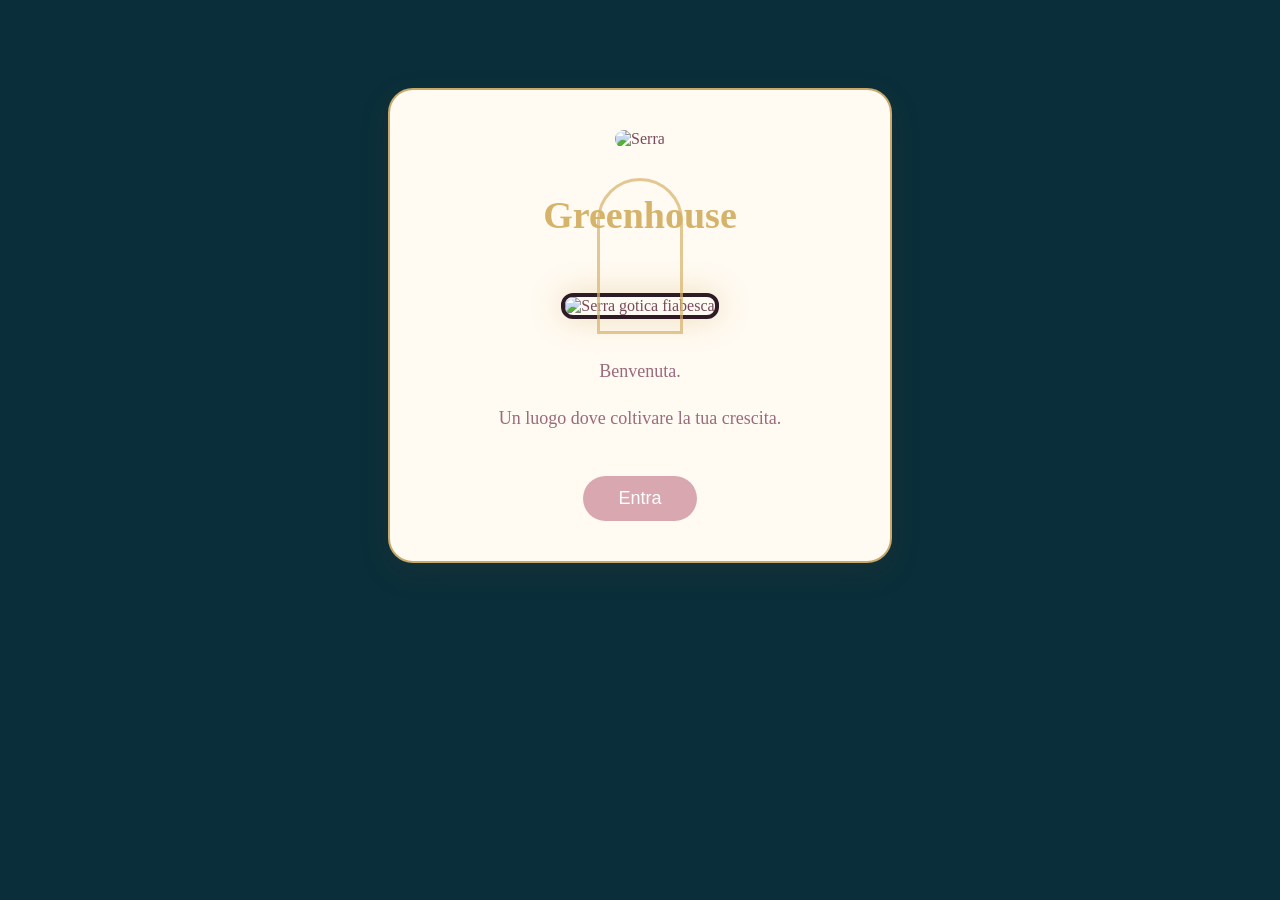
==== index.html @ a27fceaa "Update index.html" ====
<!DOCTYPE html>
<html lang="it">

<head>
    <meta charset="UTF-8">
    <meta name="viewport" content="width=device-width, initial-scale=1.0">
    <title>Greenhouse</title>

    <link rel="stylesheet" href="style.css">
</head>

<body>

<div class="serra">

    <img src="https://images.unsplash.com/photo-1585320806297-9794b3e4eeae" alt="Serra">

    <h1>Greenhouse</h1>
<div class="esterno">
    <img src="IMG_0699.png" alt="Serra gotica fiabesca">
    <div class="porta"></div>
</div>
    <p>
        Benvenuta.
    </p>

    <p>
        Un luogo dove coltivare la tua crescita.
    </p>

    <a href="serra.html">
        <button>Entra</button>
    </a>

</div>

</body>

</html>
---- style.css ----
body {
    background: #fff5f7;
    font-family: Georgia, serif;
    text-align: center;
    padding-top: 80px;
    color: #7a4a5c;
}

h1 {
    font-size: 38px;
}

p {
    font-size: 20px;
    color: #9b6b7d;
}.serra {
    background: #ffffff;
    width: 80%;
    max-width: 400px;
    margin: auto;
    padding: 40px 25px;
    border-radius: 30px;
    box-shadow: 0 10px 30px rgba(122, 74, 92, 0.15);
}

button {
    margin-top: 25px;
    padding: 12px 35px;
    border: none;
    border-radius: 25px;
    background: #d9a7b0;
    color: white;
    font-size: 18px;
    cursor: pointer;
}.serra img {
    width: 100%;
    border-radius: 20px;
    margin-bottom: 20px;
}.internoSerra {
    margin-top: 25px;
    padding: 20px;
    background: #fffaf5;
    border-radius: 20px;
}

.nascosta {
    display: none;
}body {
    background: #f7efe8;
    font-family: Georgia, serif;
    text-align: center;
    padding-top: 60px;
    color: #5d4a4a;
}

.serra {
    background: #fffaf2;
    width: 80%;
    max-width: 450px;
    margin: auto;
    padding: 40px 25px;
    border-radius: 25px;
    box-shadow: 0 10px 30px rgba(80, 60, 40, 0.15);
    border: 2px solid #c8a96a;
}

h1 {
    color: #6b7d5c;
    font-size: 34px;
}

p {
    font-size: 18px;
    line-height: 1.6;
}.serra-vittoriana {
    width: 85%;
    max-width: 500px;
    margin: auto;
    padding: 50px 25px;
    background: rgba(255, 250, 242, 0.9);
    border: 3px solid #c8a96a;
    border-radius: 35px;
    box-shadow: 0 15px 40px rgba(70, 50, 30, 0.2);
}

.titolo-serra {
    padding-bottom: 30px;
    border-bottom: 1px solid #d8c2a0;
}

.titolo-serra h1 {
    color: #65785b;
}

.pianta {
    margin-top: 30px;
    padding: 25px;
    background: #f5eee3;
    border-radius: 25px;
}

.pianta h2 {
    color: #8b6f47;
}
/* Atmosfera serra gotica fiabesca */

body {
    background-color: #0b2f3a;
    color: #7a4a5c;
    font-family: Georgia, serif;
    text-align: center;
    padding-top: 80px;
}

h1 {
    font-size: 38px;
    color: #d6b36a;
}

.esterno {
    position: relative;
    display: inline-block;
    margin-top: 30px;
}

.esterno img {
    width: 90%;
    max-width: 900px;
    border: 4px solid #2f1b25;
    border-radius: 12px;
    box-shadow: 0 0 30px rgba(214, 179, 106, 0.4);
}

.porta {
    position: absolute;
    width: 80px;
    height: 150px;
    left: 50%;
    bottom: 10%;
    transform: translateX(-50%);
    border: 3px solid #d6b36a;
    border-radius: 45px 45px 0 0;
    cursor: pointer;
    opacity: 0.7;
}
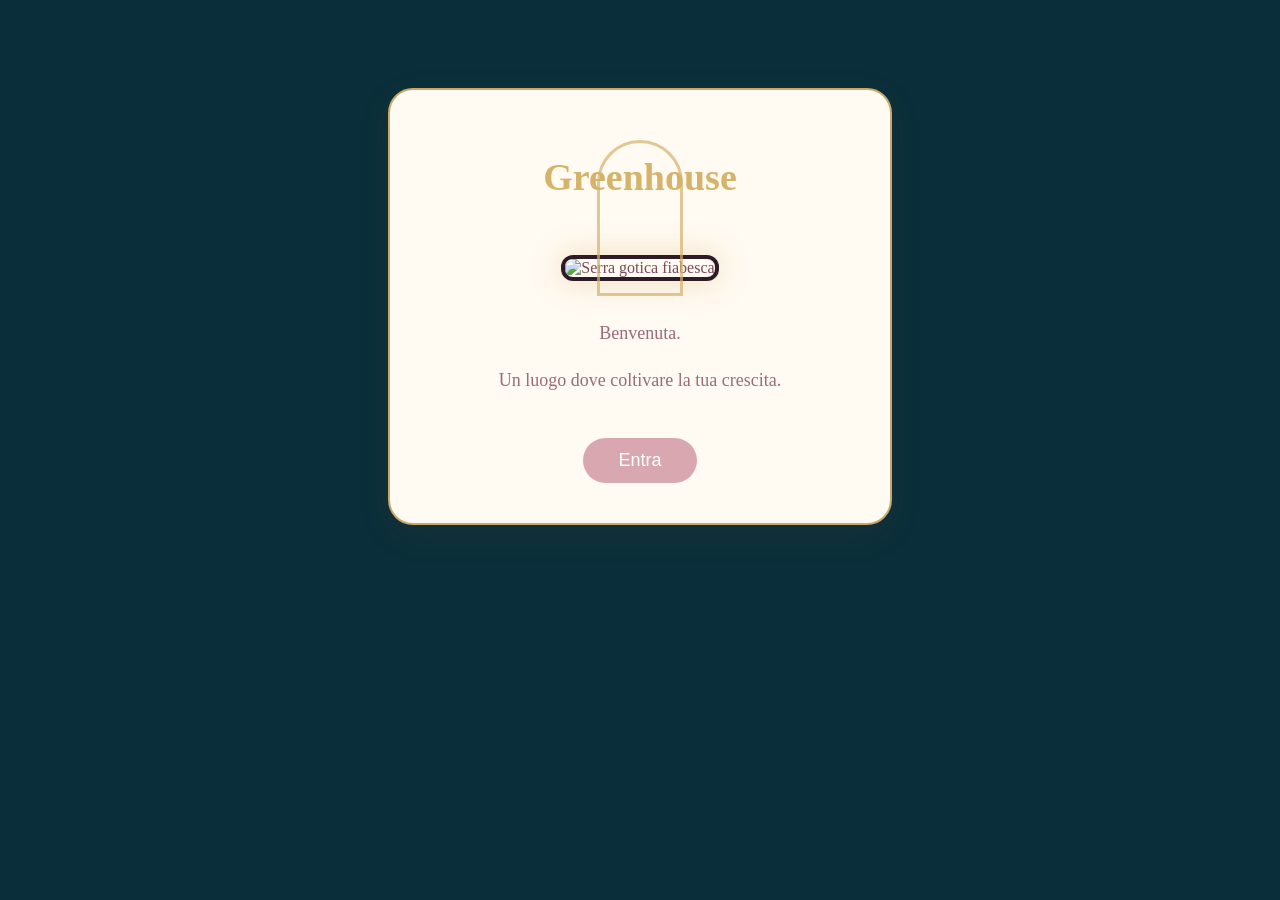
==== commit 33771a78: "Update index.html" ====
--- a/index.html
+++ b/index.html
@@ -12,8 +12,6 @@
 <body>
 
 <div class="serra">
-
-    <img src="https://images.unsplash.com/photo-1585320806297-9794b3e4eeae" alt="Serra">
 
     <h1>Greenhouse</h1>
 <div class="esterno">
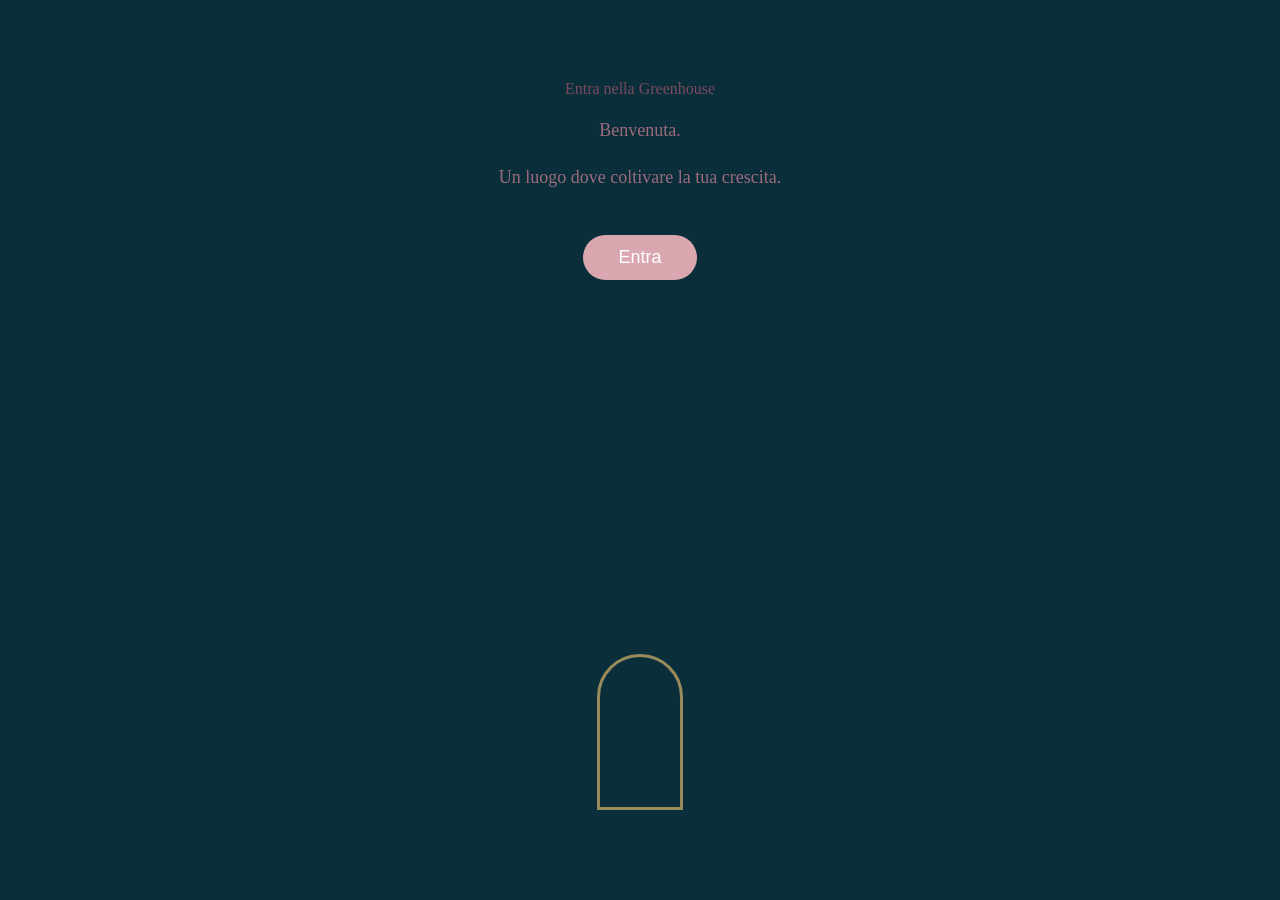
==== commit 6c481331: "Update index.html" ====
--- a/index.html
+++ b/index.html
@@ -11,13 +11,17 @@
 
 <body>
 
-<div class="serra">
+<div class="scena">
 
-    <h1>Greenhouse</h1>
-<div class="esterno">
-    <img src="IMG_0699.png" alt="Serra gotica fiabesca">
-    <div class="porta"></div>
+    <a href="serra.html" class="porta"></a>
+
+    <div class="titolo">
+        Entra nella Greenhouse
+    </div>
+
 </div>
+
+</body>
     <p>
         Benvenuta.
     </p>
--- a/style.css
+++ b/style.css
@@ -117,18 +117,19 @@
     color: #d6b36a;
 }
 
-.esterno {
+..esterno {
     position: relative;
-    display: inline-block;
-    margin-top: 30px;
+    width: 100vw;
+    height: 100vh;
+    overflow: hidden;
+    margin: 0;
 }
 
 .esterno img {
-    width: 90%;
-    max-width: 900px;
-    border: 4px solid #2f1b25;
-    border-radius: 12px;
-    box-shadow: 0 0 30px rgba(214, 179, 106, 0.4);
+    width: 100%;
+    height: 100%;
+    object-fit: cover;
+    display: block;
 }
 
 .porta {
@@ -143,3 +144,6 @@
     cursor: pointer;
     opacity: 0.7;
 }
+body {
+    margin: 0;
+}
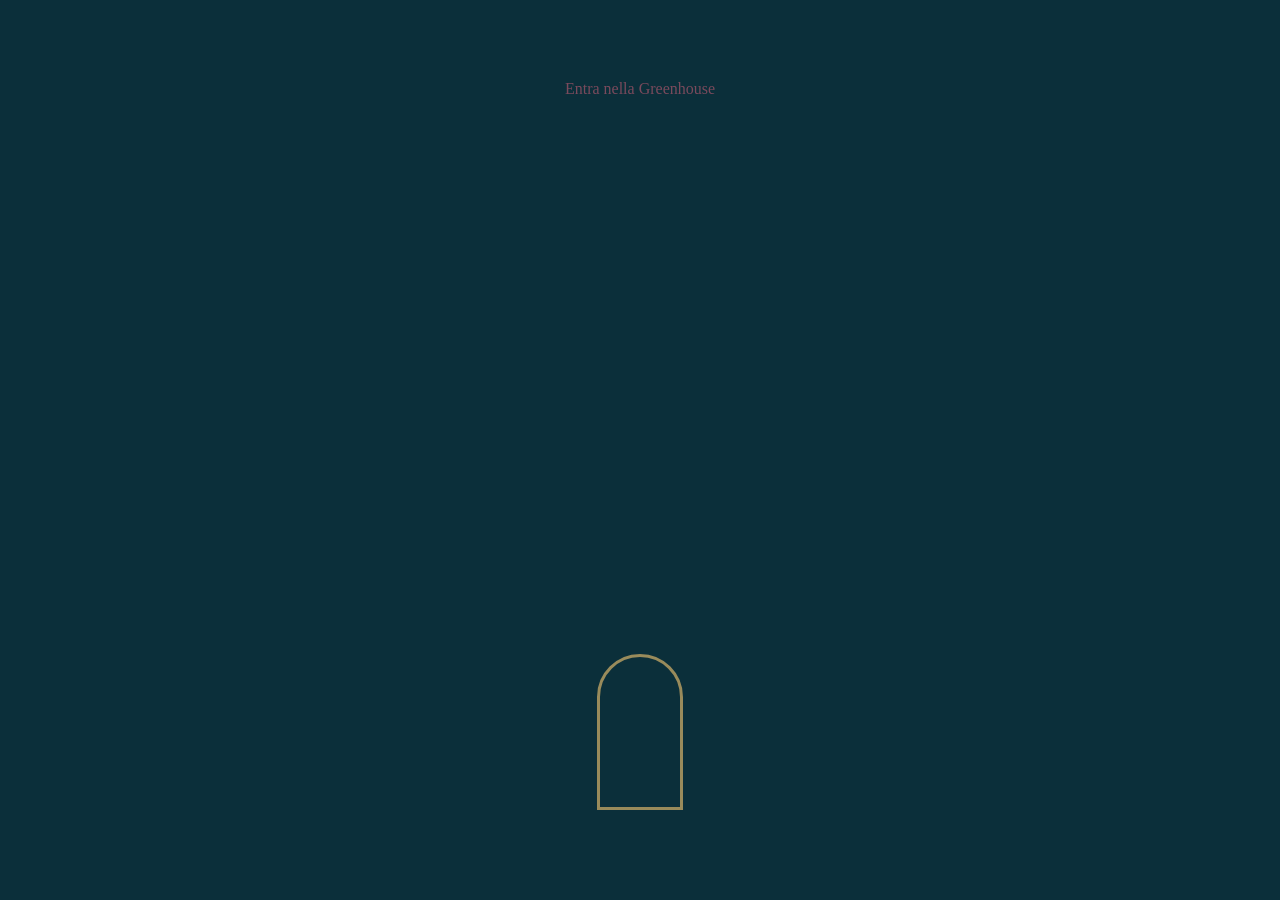
==== commit b27b3722: "Update index.html" ====
--- a/index.html
+++ b/index.html
@@ -5,7 +5,6 @@
     <meta charset="UTF-8">
     <meta name="viewport" content="width=device-width, initial-scale=1.0">
     <title>Greenhouse</title>
-
     <link rel="stylesheet" href="style.css">
 </head>
 
@@ -13,7 +12,7 @@
 
 <div class="scena">
 
-    <a href="serra.html" class="porta"></a>
+    <a href="serra.html" class="porta" aria-label="Entra nella Greenhouse"></a>
 
     <div class="titolo">
         Entra nella Greenhouse
@@ -22,20 +21,4 @@
 </div>
 
 </body>
-    <p>
-        Benvenuta.
-    </p>
-
-    <p>
-        Un luogo dove coltivare la tua crescita.
-    </p>
-
-    <a href="serra.html">
-        <button>Entra</button>
-    </a>
-
-</div>
-
-</body>
-
 </html>
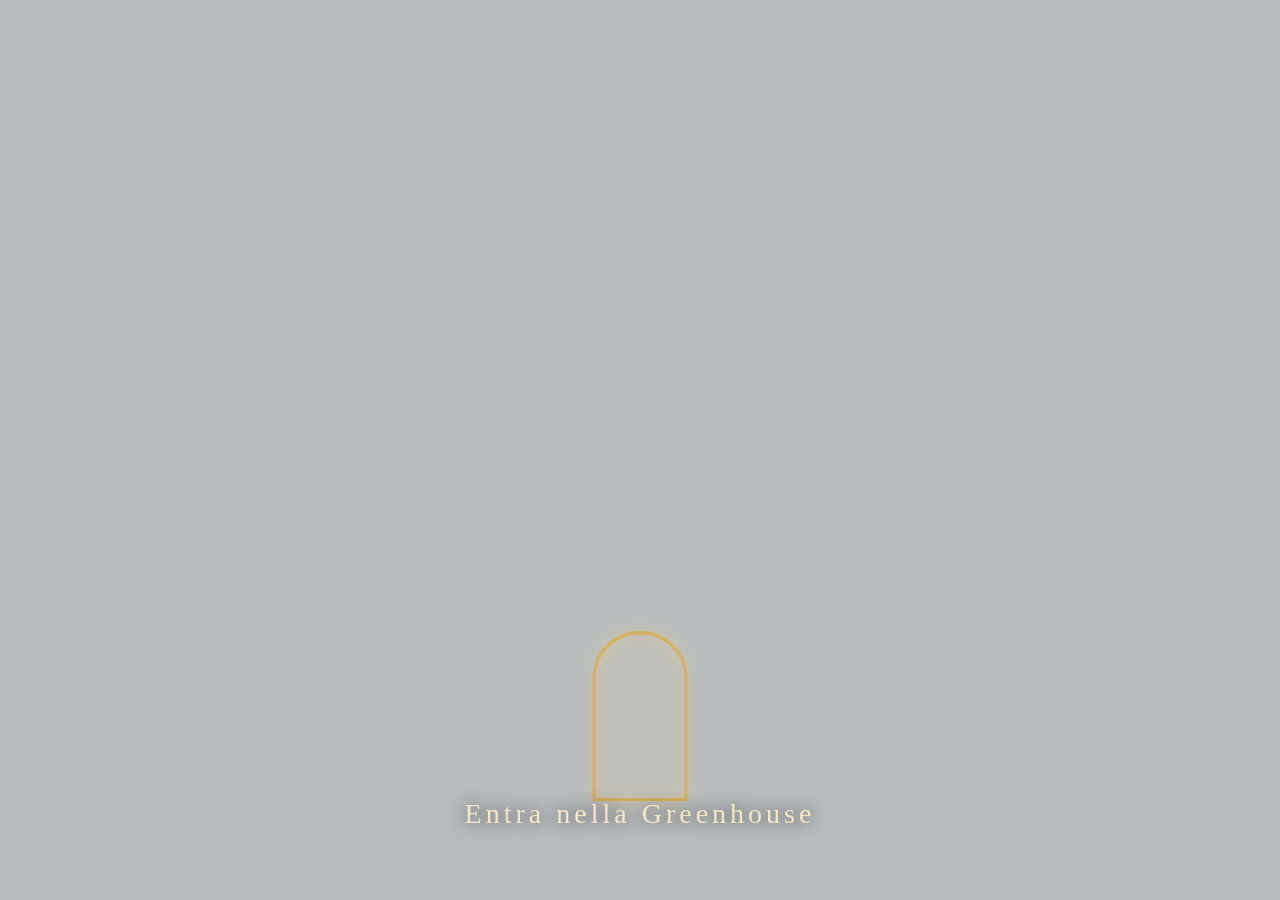
==== commit 42b69b93: "Update index.html" ====
--- a/index.html
+++ b/index.html
@@ -11,7 +11,7 @@
 <body>
 
 <div class="scena">
-
+<div class="nebbia"></div>
     <a href="serra.html" class="porta" aria-label="Entra nella Greenhouse"></a>
 
     <div class="titolo">
--- a/style.css
+++ b/style.css
@@ -1,149 +1,134 @@
-body {
-    background: #fff5f7;
-    font-family: Georgia, serif;
-    text-align: center;
-    padding-top: 80px;
-    color: #7a4a5c;
+/* RESET */
+
+*{
+    margin:0;
+    padding:0;
+    box-sizing:border-box;
 }
 
-h1 {
-    font-size: 38px;
+body{
+
+    width:100vw;
+    height:100vh;
+    overflow:hidden;
+
+    font-family:Georgia, serif;
+
 }
 
-p {
-    font-size: 20px;
-    color: #9b6b7d;
-}.serra {
-    background: #ffffff;
-    width: 80%;
-    max-width: 400px;
-    margin: auto;
-    padding: 40px 25px;
-    border-radius: 30px;
-    box-shadow: 0 10px 30px rgba(122, 74, 92, 0.15);
+/* SCENA ESTERNA */
+
+.scena{
+
+    position:relative;
+
+    width:100vw;
+    height:100vh;
+
+    background-image:url("IMG_0699.png");
+    background-size:cover;
+    background-position:center;
+    background-repeat:no-repeat;
+
 }
 
-button {
-    margin-top: 25px;
-    padding: 12px 35px;
-    border: none;
-    border-radius: 25px;
-    background: #d9a7b0;
-    color: white;
-    font-size: 18px;
-    cursor: pointer;
-}.serra img {
-    width: 100%;
-    border-radius: 20px;
-    margin-bottom: 20px;
-}.internoSerra {
-    margin-top: 25px;
-    padding: 20px;
-    background: #fffaf5;
-    border-radius: 20px;
+/* LEGGERA OMBRA */
+
+.scena::after{
+
+    content:"";
+
+    position:absolute;
+
+    inset:0;
+
+    background:rgba(7,18,28,.28);
+
 }
 
-.nascosta {
-    display: none;
-}body {
-    background: #f7efe8;
-    font-family: Georgia, serif;
-    text-align: center;
-    padding-top: 60px;
-    color: #5d4a4a;
+/* PORTALE */
+
+.porta{
+
+    position:absolute;
+
+    left:50%;
+    bottom:11%;
+
+    transform:translateX(-50%);
+
+    width:95px;
+    height:170px;
+
+    border:3px solid #d7b15d;
+
+    border-radius:60px 60px 0 0;
+
+    background:rgba(255,215,120,.08);
+
+    box-shadow:
+        0 0 20px rgba(255,215,120,.35),
+        inset 0 0 15px rgba(255,215,120,.25);
+
+    transition:.35s;
+
+    z-index:10;
+
 }
 
-.serra {
-    background: #fffaf2;
-    width: 80%;
-    max-width: 450px;
-    margin: auto;
-    padding: 40px 25px;
-    border-radius: 25px;
-    box-shadow: 0 10px 30px rgba(80, 60, 40, 0.15);
-    border: 2px solid #c8a96a;
+.porta:hover{
+
+    transform:translateX(-50%) scale(1.05);
+
+    box-shadow:
+        0 0 18px rgba(255,215,120,.5),
+        0 0 40px rgba(255,215,120,.3);
+
 }
 
-h1 {
-    color: #6b7d5c;
-    font-size: 34px;
+/* TITOLO */
+
+.titolo{
+
+    position:absolute;
+
+    bottom:70px;
+
+    width:100%;
+
+    text-align:center;
+
+    color:#f5e8c8;
+
+    font-size:28px;
+
+    letter-spacing:4px;
+
+    text-shadow:0 0 18px rgba(0,0,0,.9);
+
+    opacity:0;
+
+    animation:comparsa 2s ease forwards;
+
+    animation-delay:1s;
+
+    z-index:10;
+
 }
+@keyframes comparsa{
 
-p {
-    font-size: 18px;
-    line-height: 1.6;
-}.serra-vittoriana {
-    width: 85%;
-    max-width: 500px;
-    margin: auto;
-    padding: 50px 25px;
-    background: rgba(255, 250, 242, 0.9);
-    border: 3px solid #c8a96a;
-    border-radius: 35px;
-    box-shadow: 0 15px 40px rgba(70, 50, 30, 0.2);
+    from{
+
+        opacity:0;
+        transform:translateY(15px);
+
+    }
+
+    to{
+
+        opacity:1;
+        transform:translateY(0);
+
+    }
+
 }
-
-.titolo-serra {
-    padding-bottom: 30px;
-    border-bottom: 1px solid #d8c2a0;
-}
-
-.titolo-serra h1 {
-    color: #65785b;
-}
-
-.pianta {
-    margin-top: 30px;
-    padding: 25px;
-    background: #f5eee3;
-    border-radius: 25px;
-}
-
-.pianta h2 {
-    color: #8b6f47;
-}
-/* Atmosfera serra gotica fiabesca */
-
-body {
-    background-color: #0b2f3a;
-    color: #7a4a5c;
-    font-family: Georgia, serif;
-    text-align: center;
-    padding-top: 80px;
-}
-
-h1 {
-    font-size: 38px;
-    color: #d6b36a;
-}
-
-..esterno {
-    position: relative;
-    width: 100vw;
-    height: 100vh;
-    overflow: hidden;
-    margin: 0;
-}
-
-.esterno img {
-    width: 100%;
-    height: 100%;
-    object-fit: cover;
-    display: block;
-}
-
-.porta {
-    position: absolute;
-    width: 80px;
-    height: 150px;
-    left: 50%;
-    bottom: 10%;
-    transform: translateX(-50%);
-    border: 3px solid #d6b36a;
-    border-radius: 45px 45px 0 0;
-    cursor: pointer;
-    opacity: 0.7;
-}
-body {
-    margin: 0;
-}
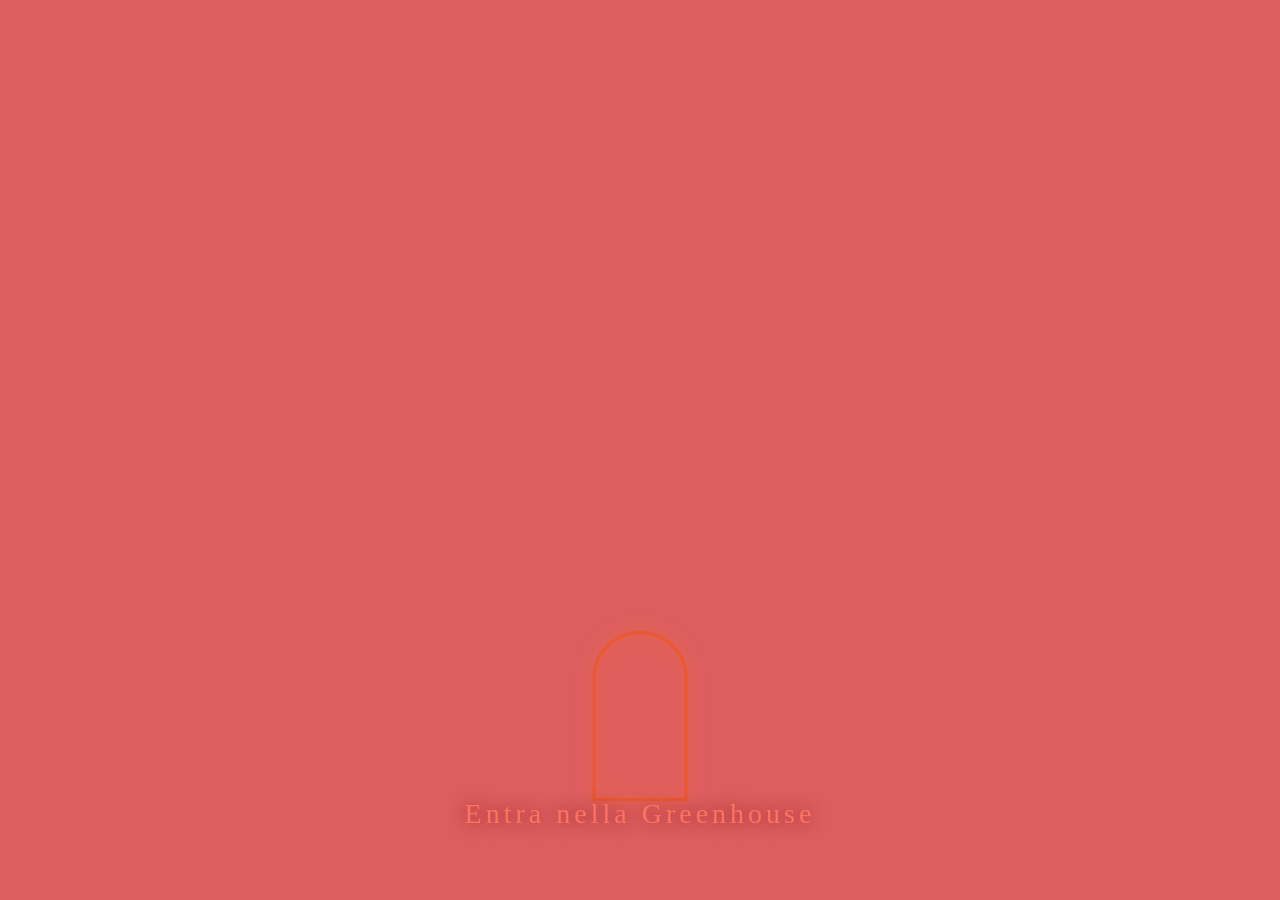
==== commit 0d41101e: "Update index.html" ====
--- a/index.html
+++ b/index.html
@@ -11,8 +11,10 @@
 <body>
 
 <div class="scena">
-<div class="nebbia"></div>
+
     <a href="serra.html" class="porta" aria-label="Entra nella Greenhouse"></a>
+
+    <div class="nebbia"></div>
 
     <div class="titolo">
         Entra nella Greenhouse
--- a/style.css
+++ b/style.css
@@ -132,3 +132,35 @@
     }
 
 }
+.nebbia{
+
+    position:absolute;
+
+    inset:0;
+
+    background:red;
+
+    opacity:0.5;
+
+    z-index:20;
+
+}
+@keyframes nebbia{
+
+    from{
+
+        transform:translateX(-20px);
+
+        opacity:.8;
+
+    }
+
+    to{
+
+        transform:translateX(20px);
+
+        opacity:.65;
+
+    }
+
+}
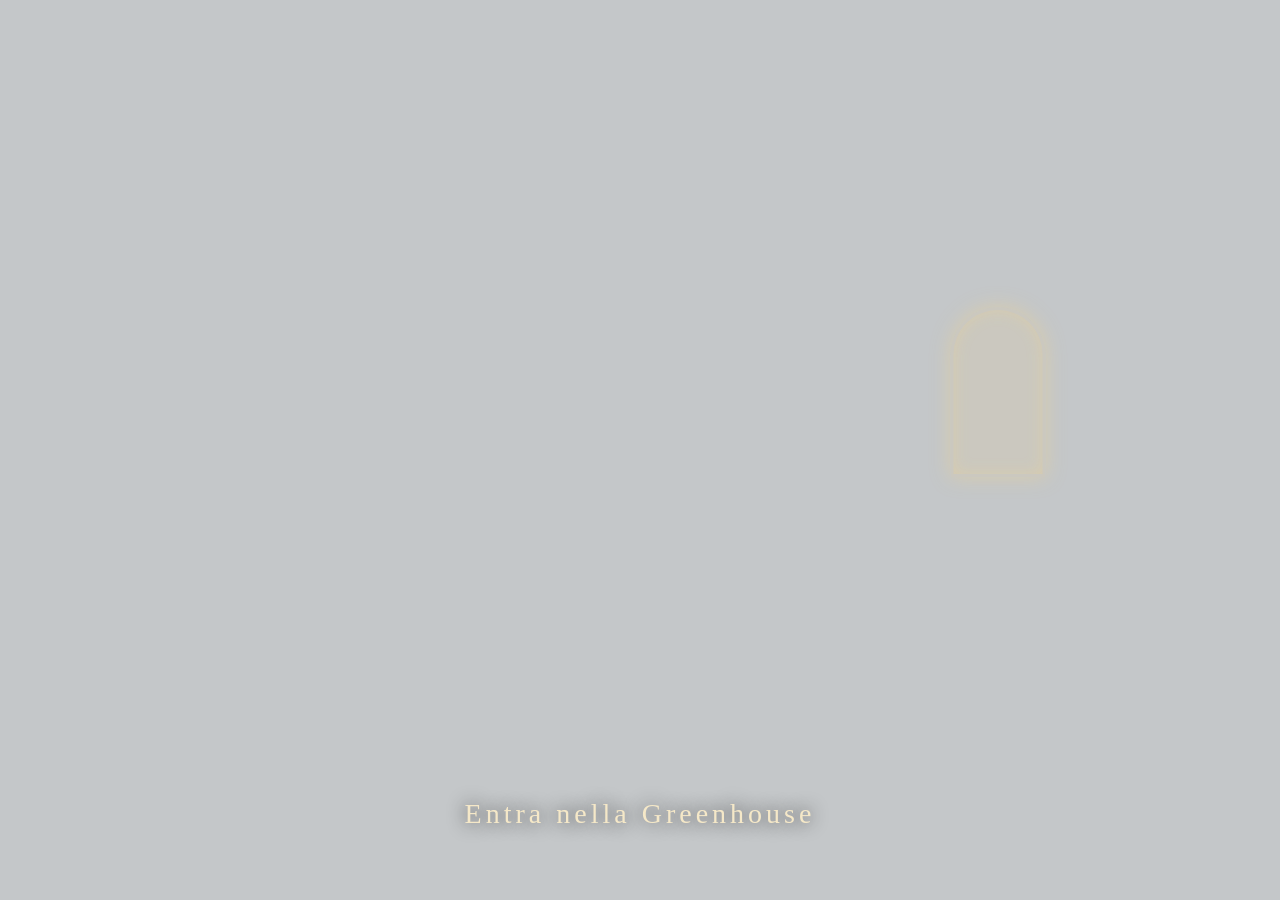
==== commit 46d18021: "Update index.html" ====
--- a/index.html
+++ b/index.html
@@ -12,13 +12,15 @@
 
 <div class="scena">
 
-    <a href="serra.html" class="porta" aria-label="Entra nella Greenhouse"></a>
+    <div class="nebbia"></div>
+    
+    <div class="lucciola"></div>
 
-    <div class="nebbia"></div>
+<a href="serra.html" class="porta" aria-label="Entra nella Greenhouse"></a>
 
-    <div class="titolo">
-        Entra nella Greenhouse
-    </div>
+<div class="titolo">
+    Entra nella Greenhouse
+</div>
 
 </div>
 
--- a/style.css
+++ b/style.css
@@ -52,19 +52,18 @@
 
     position:absolute;
 
-    left:50%;
-    bottom:11%;
+    left:78%;
+    bottom:47%;
 
     transform:translateX(-50%);
 
     width:95px;
     height:170px;
 
-    border:3px solid #d7b15d;
-
+    border:3px solid transparent;
     border-radius:60px 60px 0 0;
 
-    background:rgba(255,215,120,.08);
+    background:rgba(255,215,120,.12);
 
     box-shadow:
         0 0 20px rgba(255,215,120,.35),
@@ -81,8 +80,9 @@
     transform:translateX(-50%) scale(1.05);
 
     box-shadow:
-        0 0 18px rgba(255,215,120,.5),
-        0 0 40px rgba(255,215,120,.3);
+        0 0 25px rgba(255,215,120,.8),
+        0 0 60px rgba(255,215,120,.5);
+    background:rgba(255,215,120,.25);
 
 }
 
@@ -138,11 +138,13 @@
 
     inset:0;
 
-    background:red;
+    background:rgba(255,255,255,0.15);
 
-    opacity:0.5;
+    animation:nebbia 18s ease-in-out infinite alternate;
 
-    z-index:20;
+    pointer-events:none;
+
+    z-index:5;
 
 }
 @keyframes nebbia{
@@ -156,7 +158,28 @@
     }
 
     to{
+.scena{
 
+    animation:luce 12s ease-in-out infinite alternate;
+
+}
+
+
+@keyframes luce{
+
+    from{
+
+        filter:brightness(1);
+
+    }
+
+    to{
+
+        filter:brightness(1.08);
+
+    }
+
+}
         transform:translateX(20px);
 
         opacity:.65;
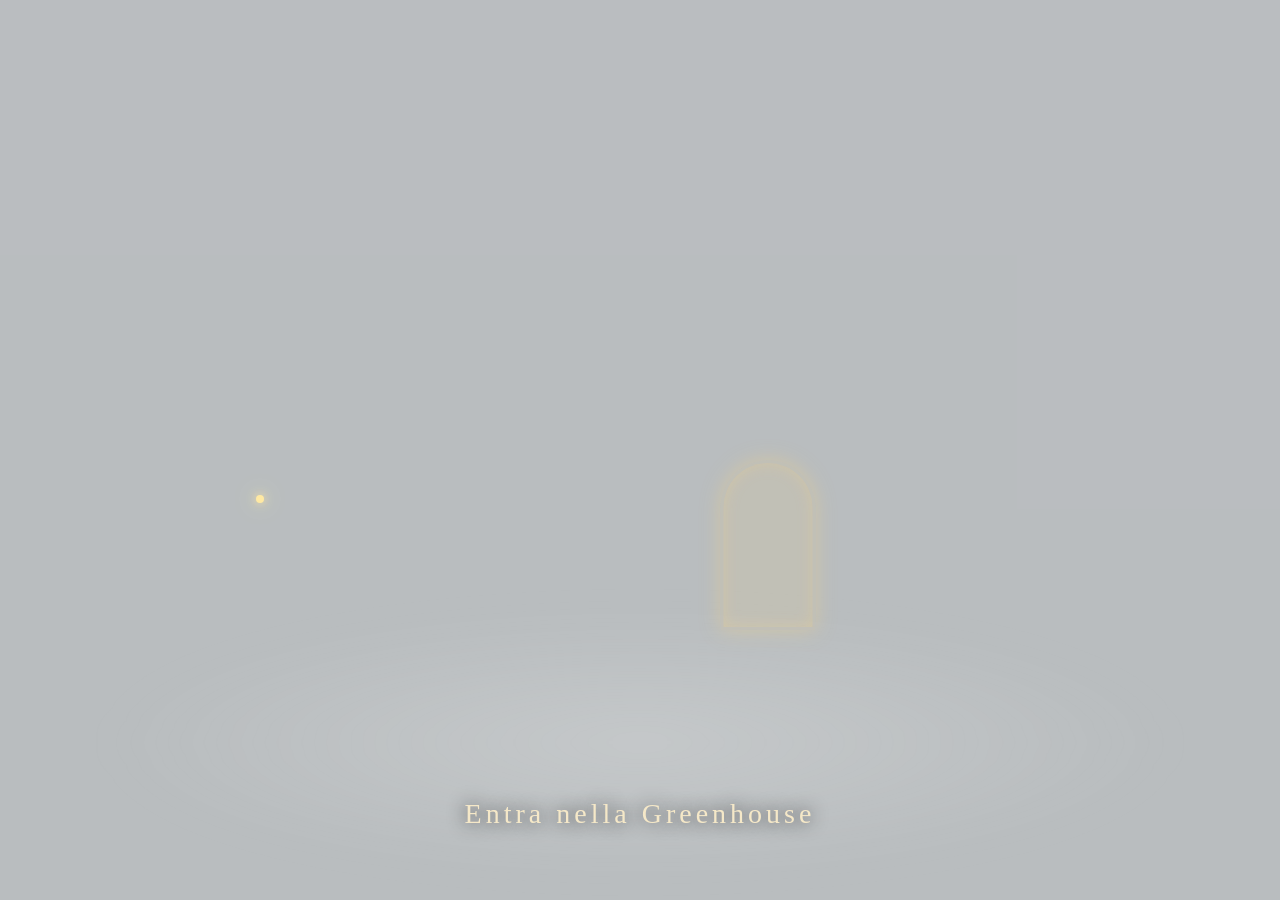
==== commit 8e0e1f4a: "Update index.html" ====
--- a/index.html
+++ b/index.html
@@ -16,7 +16,7 @@
     
     <div class="lucciola"></div>
 
-<a href="serra.html" class="porta" aria-label="Entra nella Greenhouse"></a>
+<a href="roseto.html" class="porta" aria-label="Entra nel Roseto"></a>
 
 <div class="titolo">
     Entra nella Greenhouse
--- a/style.css
+++ b/style.css
@@ -52,8 +52,8 @@
 
     position:absolute;
 
-    left:78%;
-    bottom:47%;
+    left:60%;
+    bottom:30%;
 
     transform:translateX(-50%);
 
@@ -136,54 +136,327 @@
 
     position:absolute;
 
+    left:0;
+    bottom:0;
+
+    width:100%;
+    height:35%;
+
+    background:
+    radial-gradient(ellipse at center, rgba(255,255,255,.18), transparent 60%);
+
+    filter:blur(20px);
+
+    animation:movimentoNebbia 18s ease-in-out infinite alternate;
+
+    pointer-events:none;
+
+    z-index:5;
+
+}
+
+
+@keyframes movimentoNebbia{
+
+    from{
+
+        transform:translateX(-30px);
+
+        opacity:.35;
+
+    }
+
+    to{
+
+        transform:translateX(30px);
+
+        opacity:.65;
+
+    }
+
+}
+.scena{
+
+    animation:luce 12s ease-in-out infinite alternate;
+
+}
+
+
+@keyframes luce{
+
+    from{
+
+        filter:brightness(1);
+
+    }
+
+    to{
+
+        filter:brightness(1.08);
+
+    }
+
+}
+        
+.lucciola{
+
+    position:absolute;
+
+    width:8px;
+    height:8px;
+
+    background:#ffe9a3;
+
+    border-radius:50%;
+
+    left:20%;
+    top:55%;
+
+    box-shadow:
+    0 0 10px #ffe9a3,
+    0 0 25px #ffe9a3;
+
+    animation:voloLucciola 12s linear infinite;
+
+    z-index:6;
+
+}
+
+
+@keyframes voloLucciola{
+
+    0%{
+
+        transform:translate(0,0);
+
+        opacity:0;
+
+    }
+
+
+    20%{
+
+        opacity:1;
+
+    }
+
+
+    50%{
+
+        transform:translate(300px,-80px);
+
+        opacity:1;
+
+    }
+
+
+    100%{
+
+        transform:translate(600px,40px);
+
+        opacity:0;
+
+    }
+}
+
+.interno-serra{
+
+    width:100vw;
+    height:100vh;
+
+    overflow:hidden;
+
+    background:
+    linear-gradient(
+        rgba(20,35,25,.35),
+        rgba(10,20,15,.5)
+    ),
+    url("IMG_0699.png");
+
+    background-size:cover;
+    background-position:center;
+
+    display:flex;
+
+    align-items:center;
+    justify-content:center;
+
+}
+
+
+.contenuto-serra{
+
+    text-align:center;
+
+    color:#f5e8c8;
+
+    max-width:700px;
+
+}
+
+
+.contenuto-serra h1{
+
+    font-size:45px;
+
+    letter-spacing:5px;
+
+}
+
+
+.contenuto-serra p{
+
+    font-size:22px;
+
+    margin-top:25px;
+
+}
+
+
+.esplorazione{
+
+    display:flex;
+
+    gap:25px;
+
+    margin-top:50px;
+
+    justify-content:center;
+
+}
+
+
+.elemento{
+
+    padding:20px;
+
+    border:1px solid #d7b15d;
+
+    background:rgba(255,255,255,.08);
+
+    border-radius:20px;
+
+    color:#f5e8c8;
+
+}
+/* ========================= */
+/* ROSETO */
+/* ========================= */
+
+.scena-roseto{
+
+    position:relative;
+
+    width:100vw;
+    height:100vh;
+
+    background:
+    linear-gradient(rgba(20,25,20,.45),
+    rgba(15,20,15,.55)),
+    url("IMG_0699.png");
+
+    background-size:cover;
+    background-position:center;
+
+    display:flex;
+
+    justify-content:center;
+    align-items:center;
+
+}
+
+.overlay{
+
+    position:absolute;
     inset:0;
 
-    background:rgba(255,255,255,0.15);
-
-    animation:nebbia 18s ease-in-out infinite alternate;
-
-    pointer-events:none;
-
-    z-index:5;
-
-}
-@keyframes nebbia{
-
-    from{
-
-        transform:translateX(-20px);
-
-        opacity:.8;
-
-    }
-
-    to{
-.scena{
-
-    animation:luce 12s ease-in-out infinite alternate;
-
-}
-
-
-@keyframes luce{
-
-    from{
-
-        filter:brightness(1);
-
-    }
-
-    to{
-
-        filter:brightness(1.08);
-
-    }
-
-}
-        transform:translateX(20px);
-
-        opacity:.65;
-
-    }
-
-}
+    backdrop-filter:blur(2px);
+
+}
+
+.contenuto-roseto{
+
+    position:relative;
+
+    z-index:2;
+
+    text-align:center;
+
+    color:#f5e8c8;
+
+    width:80%;
+    max-width:700px;
+
+}
+
+.contenuto-roseto h1{
+
+    font-size:56px;
+
+    margin-bottom:20px;
+
+}
+
+.citazione{
+
+    font-size:24px;
+
+    font-style:italic;
+
+    margin-bottom:50px;
+
+}
+
+.missioni{
+
+    background:rgba(255,255,255,.08);
+
+    border:1px solid rgba(214,179,106,.4);
+
+    border-radius:20px;
+
+    padding:30px;
+
+}
+
+.missioni ul{
+
+    list-style:none;
+
+    margin-top:20px;
+
+}
+
+.missioni li{
+
+    padding:10px;
+
+    font-size:20px;
+
+}
+
+.porta-serra{
+
+    display:inline-block;
+
+    margin-top:50px;
+
+    padding:18px 45px;
+
+    border:2px solid #d6b36a;
+
+    border-radius:50px;
+
+    color:#f5e8c8;
+
+    text-decoration:none;
+
+    transition:.3s;
+
+}
+
+.porta-serra:hover{
+
+    background:rgba(214,179,106,.2);
+
+}
